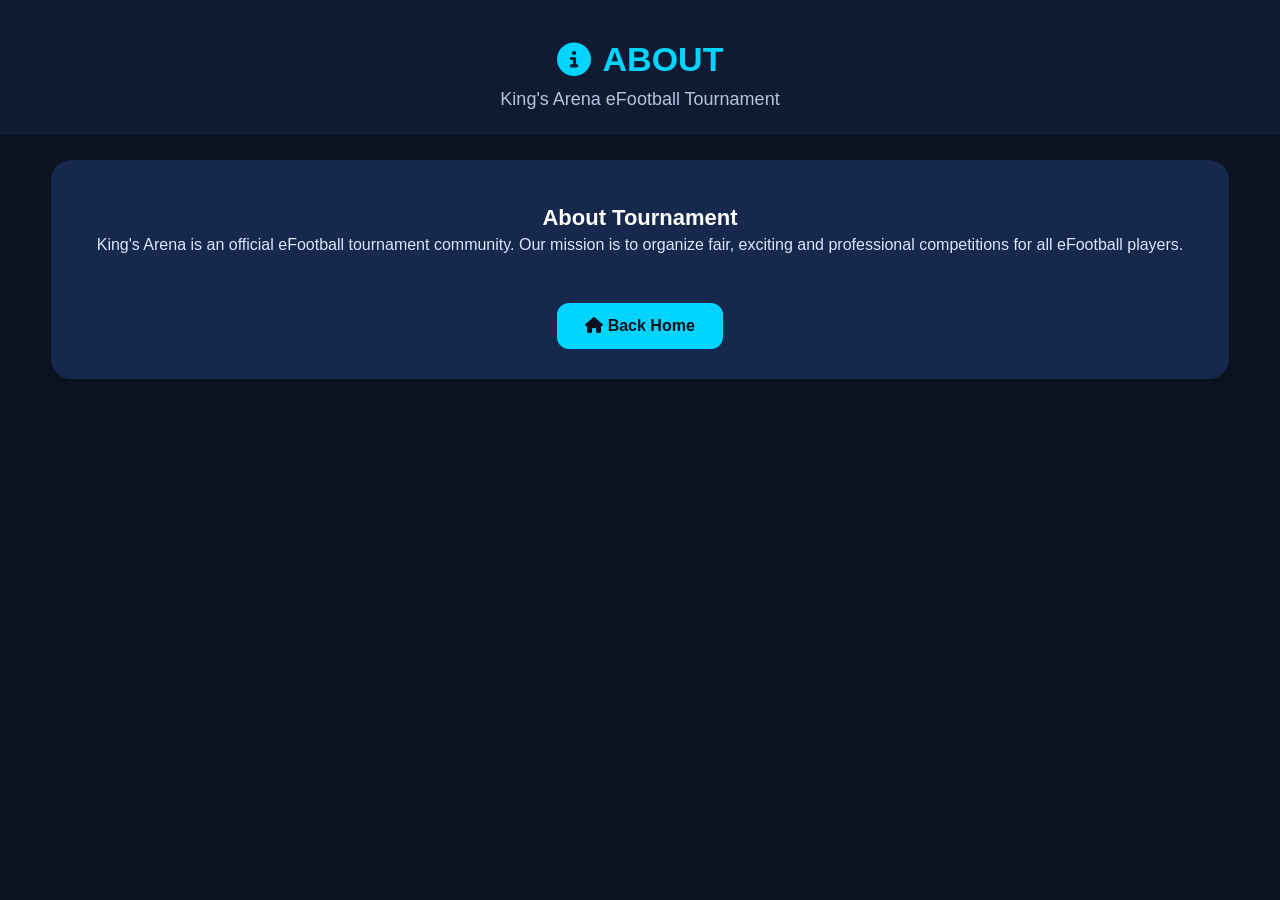
==== about.html @ b9e7b04f "Create about.html for tournament information Added a new about page for the King's Arena eFootball t" ====
<!DOCTYPE html>
<html lang="en">
<head>
<meta charset="UTF-8">
<meta name="viewport" content="width=device-width, initial-scale=1.0">
<title>About - King's Arena</title>

<link rel="stylesheet" href="style.css">

<link rel="stylesheet"
href="https://cdnjs.cloudflare.com/ajax/libs/font-awesome/6.5.2/css/all.min.css">
</head>

<body>

<header class="header">
<div class="logo">
<i class="fa-solid fa-circle-info"></i>
<h1>ABOUT</h1>
</div>

<p class="subtitle">
King's Arena eFootball Tournament
</p>
</header>

<section class="hero">
<h2>About Tournament</h2>

<p style="line-height:1.8;color:#d9e8ff;text-align:center;">
King's Arena is an official eFootball tournament community.
Our mission is to organize fair, exciting and professional
competitions for all eFootball players.
</p>

<br>

<a href="index.html" class="join-btn">
<i class="fa-solid fa-house"></i>
Back Home
</a>

</section>

</body>
</html>
---- style.css ----
*{
    margin:0;
    padding:0;
    box-sizing:border-box;
}

body{
    background:#0b1220;
    color:#ffffff;
    font-family:Arial, Helvetica, sans-serif;
    padding-bottom:90px;
}

a{
    text-decoration:none;
}

.header{
    text-align:center;
    padding:40px 20px 25px;
    background:#101b33;
}

.logo{
    display:flex;
    justify-content:center;
    align-items:center;
    gap:12px;
}

.logo i{
    color:#00d4ff;
    font-size:34px;
}

.logo h1{
    color:#00d4ff;
    font-size:34px;
    font-weight:bold;
}

.subtitle{
    margin-top:10px;
    color:#b7c4dd;
    font-size:18px;
}

.hero{
    width:92%;
    margin:25px auto;
    background:#16284b;
    border-radius:20px;
    padding:30px 20px;
    text-align:center;
}

.season{
    font-size:42px;
    font-weight:bold;
    color:#00d4ff;
}

.hero h2{
    margin-top:15px;
    color:white;
    font-size:22px;
}

.join-btn{
    display:inline-block;
    margin-top:25px;
    background:#00d4ff;
    color:#08111d;
    padding:14px 28px;
    border-radius:12px;
    font-weight:bold;
    transition:.3s;
}

.join-btn:hover{
    background:#00b7df;
}
.menu-grid{
    width:92%;
    margin:30px auto;
    display:grid;
    grid-template-columns:repeat(2,1fr);
    gap:18px;
}

.card{
    background:#16284b;
    border:2px solid #1f3c6d;
    border-radius:18px;
    padding:28px 15px;
    text-align:center;
    transition:.3s;
}

.card:hover{
    transform:translateY(-5px);
    border-color:#00d4ff;
}

.card i{
    font-size:38px;
    color:#00d4ff;
    margin-bottom:15px;
}

.card h3{
    color:#ffffff;
    font-size:22px;
    margin-bottom:8px;
}

.card p{
    color:#b7c4dd;
    font-size:14px;
}

.bottom-nav{
    position:fixed;
    left:0;
    right:0;
    bottom:0;
    background:#101b33;
    display:flex;
    justify-content:space-around;
    padding:12px 0;
    border-top:2px solid #1f3c6d;
}

.bottom-nav a{
    color:#b7c4dd;
    display:flex;
    flex-direction:column;
    align-items:center;
    gap:5px;
    font-size:13px;
}

.bottom-nav a i{
    font-size:22px;
}

.bottom-nav a.active,
.bottom-nav a:hover{
    color:#00d4ff;
}
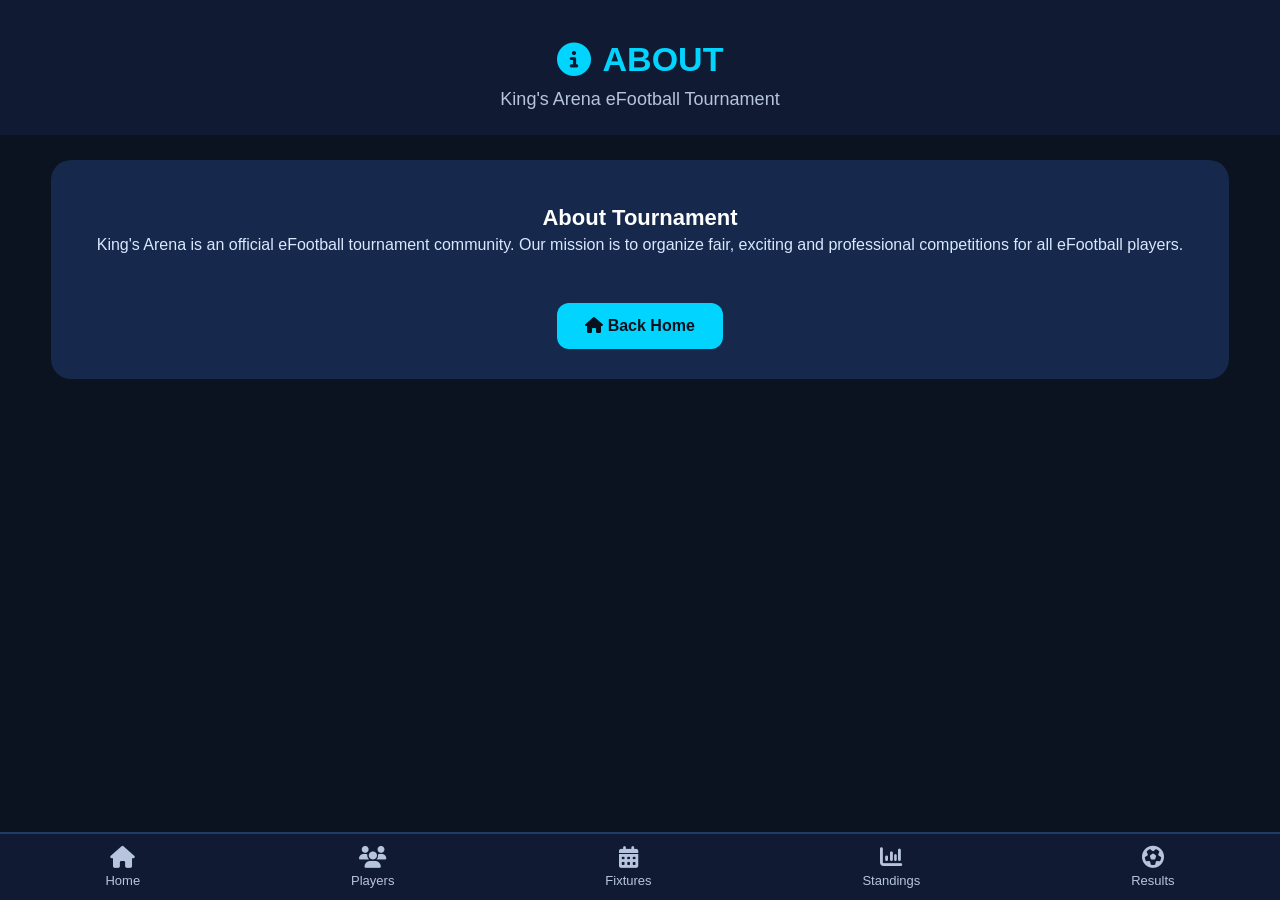
==== commit 1cf8435d: "Add bottom navigation bar to about.html" ====
--- a/about.html
+++ b/about.html
@@ -41,6 +41,33 @@
 </a>
 
 </section>
+<nav class="bottom-nav">
 
+<a href="index.html">
+<i class="fa-solid fa-house"></i>
+<span>Home</span>
+</a>
+
+<a href="players.html">
+<i class="fa-solid fa-users"></i>
+<span>Players</span>
+</a>
+
+<a href="fixtures.html">
+<i class="fa-solid fa-calendar-days"></i>
+<span>Fixtures</span>
+</a>
+
+<a href="standings.html">
+<i class="fa-solid fa-chart-column"></i>
+<span>Standings</span>
+</a>
+
+<a href="results.html">
+<i class="fa-solid fa-futbol"></i>
+<span>Results</span>
+</a>
+
+</nav>
 </body>
 </html>
